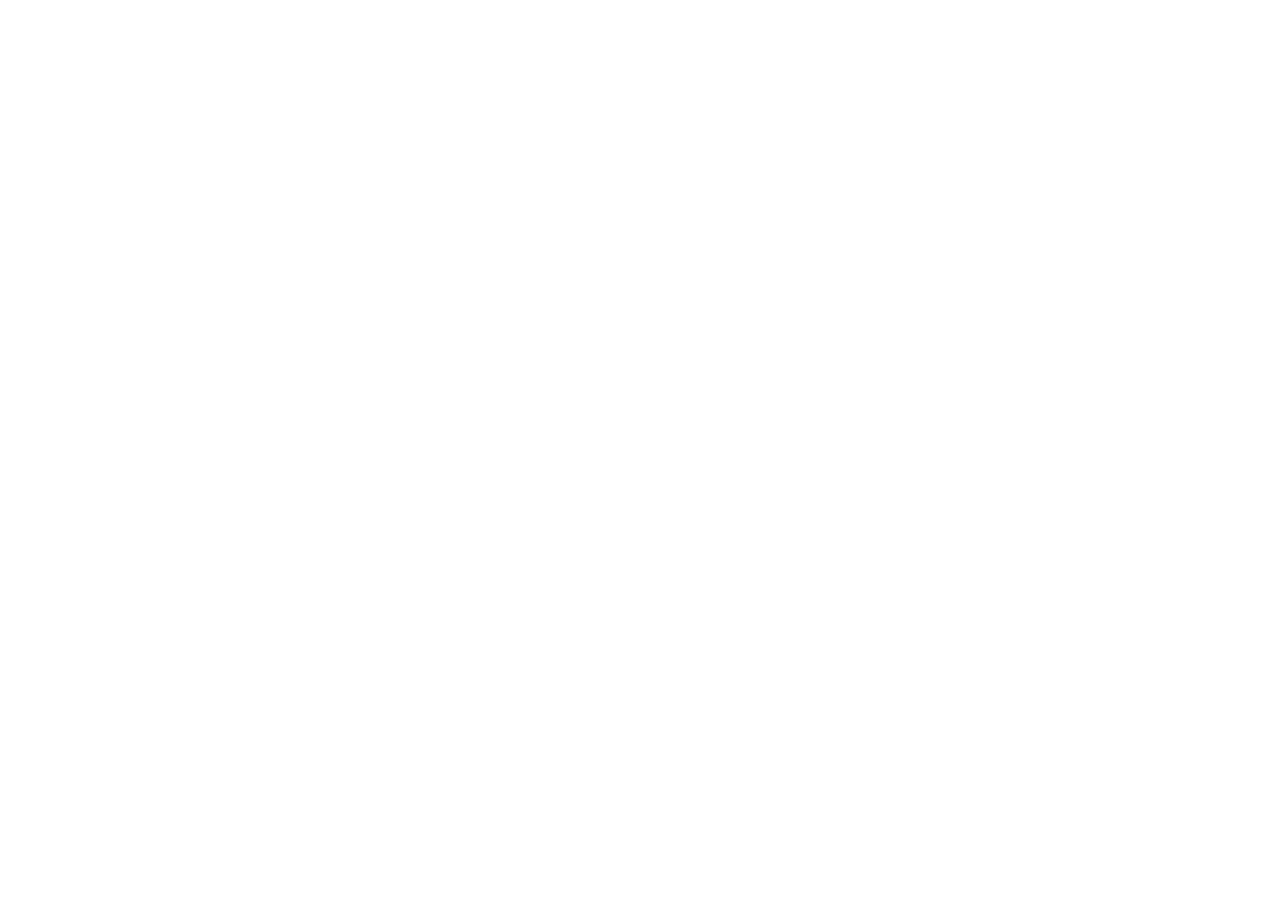
==== KenniswerkplaatsTexel.html @ c0cdcbd2 "startup" ====
<!DOCTYPE html>
<html lang="en">
    <head>
        <meta charset="UTF-8" />
        <meta name="viewport" content="width=device-width, initial-scale=1.0" />
        <title>Kenniswerkplaats-Texel.nl</title>
        <link rel="stylesheet" href="styles.css" />
    </head>
    <body></body>
</html>
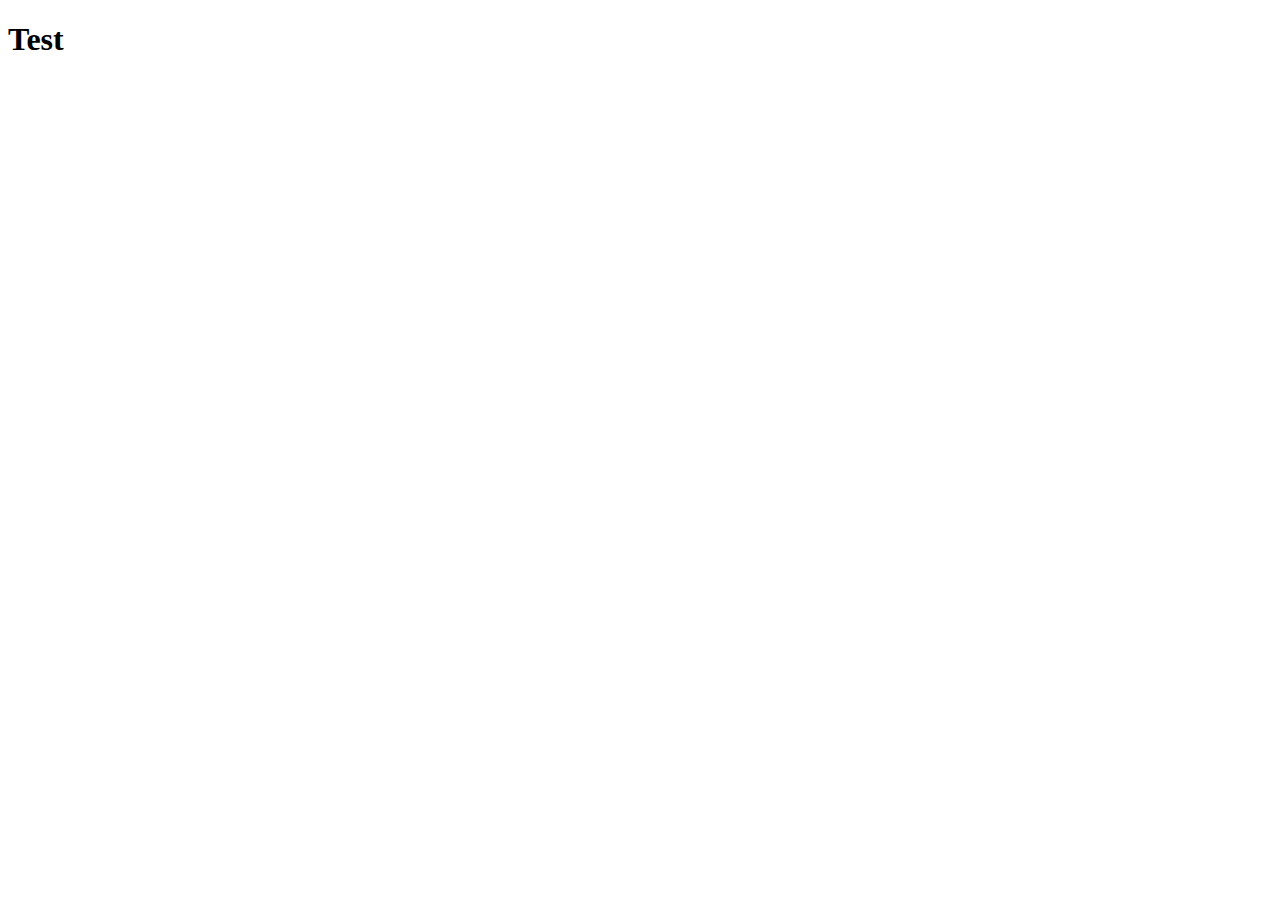
==== commit 0e597ba8: "Assets + testen" ====
--- a/KenniswerkplaatsTexel.html
+++ b/KenniswerkplaatsTexel.html
@@ -6,5 +6,7 @@
         <title>Kenniswerkplaats-Texel.nl</title>
         <link rel="stylesheet" href="styles.css" />
     </head>
-    <body></body>
+    <body>
+        <h1>Test</h1>
+    </body>
 </html>
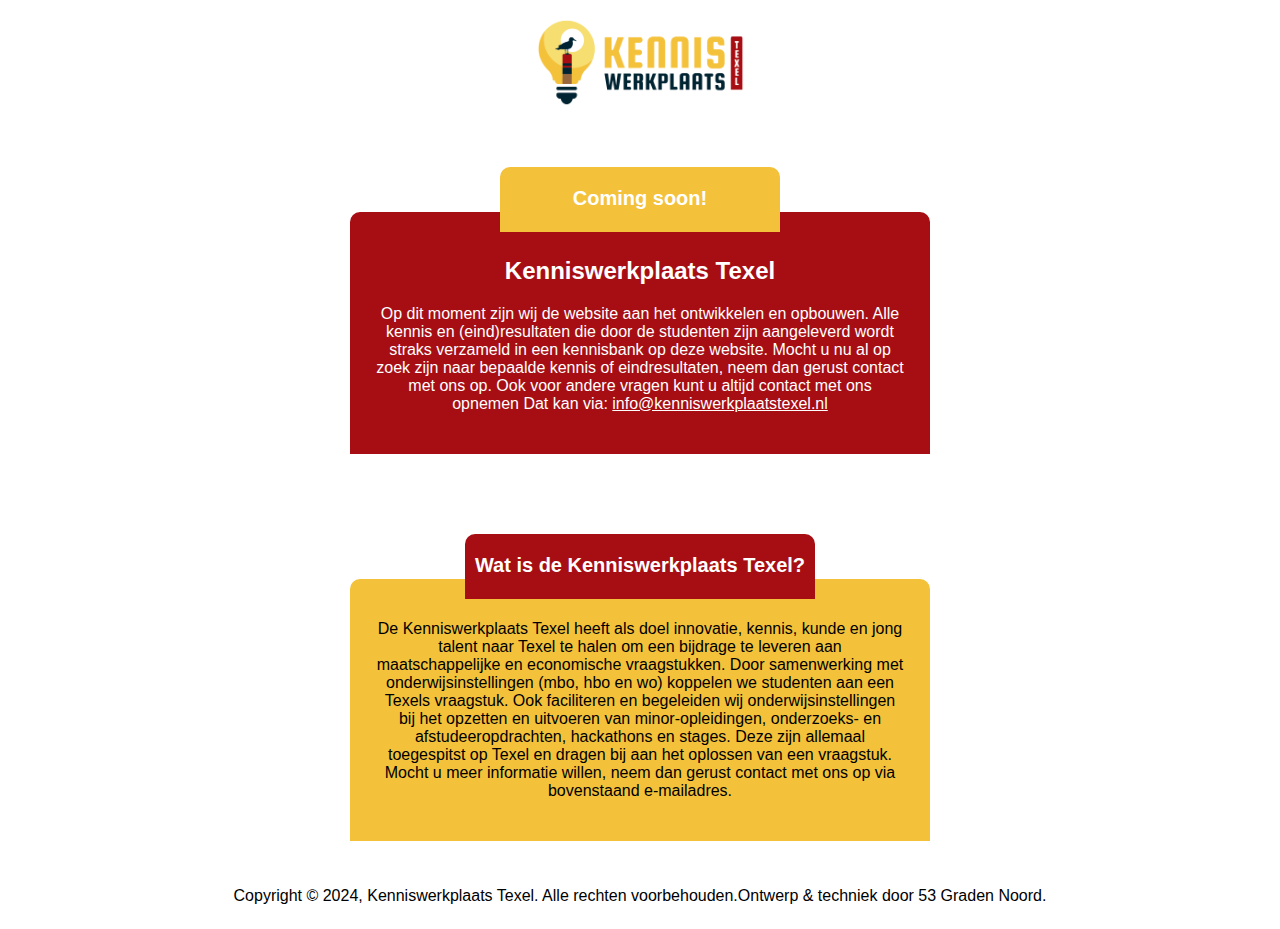
==== commit 83409b8f: "end of day" ====
--- a/KenniswerkplaatsTexel.html
+++ b/KenniswerkplaatsTexel.html
@@ -4,9 +4,67 @@
         <meta charset="UTF-8" />
         <meta name="viewport" content="width=device-width, initial-scale=1.0" />
         <title>Kenniswerkplaats-Texel.nl</title>
-        <link rel="stylesheet" href="styles.css" />
+        <link rel="stylesheet" href="style.css" />
+        <link rel="preconnect" href="https://fonts.googleapis.com" />
+        <link rel="preconnect" href="https://fonts.gstatic.com" crossorigin />
+        <link
+            href="https://fonts.googleapis.com/css2?family=Open+Sans:ital,wght@0,300..800;1,300..800&display=swap"
+            rel="stylesheet"
+        />
     </head>
     <body>
-        <h1>Test</h1>
+        <header>
+            <img class="logo" src="assets/kenniswerkplaats-texel_logo.png" alt="logo" loading="lazy" />
+        </header>
+
+        <main>
+            <section>
+                <div class="Intro">
+                    <div class="Intro-title">
+                        <p class="title">Coming soon!</p>
+                    </div>
+
+                    <div class="Intro-text">
+                        <h2>Kenniswerkplaats Texel</h2>
+                        <p>
+                            Op dit moment zijn wij de website aan het ontwikkelen en opbouwen. Alle kennis en
+                            (eind)resultaten die door de studenten zijn aangeleverd wordt straks verzameld in een
+                            kennisbank op deze website. Mocht u nu al op zoek zijn naar bepaalde kennis of
+                            eindresultaten, neem dan gerust contact met ons op. Ook voor andere vragen kunt u altijd
+                            contact met ons opnemen Dat kan via:
+                            <a href="mailto:info@kenniswerkplaatstexel.nl">info@kenniswerkplaatstexel.nl</a>
+                        </p>
+                    </div>
+                </div>
+            </section>
+
+            <section>
+                <div class="info">
+                    <div class="info-title">
+                        <p class="title">Wat is de Kenniswerkplaats Texel?</p>
+                    </div>
+
+                    <div class="info-text">
+                        <p>
+                            De Kenniswerkplaats Texel heeft als doel innovatie, kennis, kunde en jong talent naar Texel
+                            te halen om een bijdrage te leveren aan maatschappelijke en economische vraagstukken. Door
+                            samenwerking met onderwijsinstellingen (mbo, hbo en wo) koppelen we studenten aan een Texels
+                            vraagstuk. Ook faciliteren en begeleiden wij onderwijsinstellingen bij het opzetten en
+                            uitvoeren van minor-opleidingen, onderzoeks- en afstudeeropdrachten, hackathons en stages.
+                            Deze zijn allemaal toegespitst op Texel en dragen bij aan het oplossen van een vraagstuk.
+                            Mocht u meer informatie willen, neem dan gerust contact met ons op via bovenstaand
+                            e-mailadres.
+                        </p>
+                    </div>
+                </div>
+            </section>
+        </main>
+
+        <footer>
+            <p>
+                Copyright © 2024, Kenniswerkplaats Texel. Alle rechten voorbehouden.Ontwerp & techniek door 53 Graden
+                Noord.
+            </p>
+        </footer>
     </body>
 </html>
--- a/style.css
+++ b/style.css
@@ -0,0 +1,119 @@
+/* :root  */
+
+/* -- red #A60E14
+-- yellow dark #F3C23A
+-- yellow light #F6DE72
+-- black #012638
+-- brown #97663D */
+
+body {
+    font-family: sans-serif;
+}
+
+header {
+    display: flex;
+    justify-content: center;
+}
+
+section {
+    padding: 20px;
+}
+
+a {
+    color: white;
+}
+
+p {
+    letter-spacing: 2;
+}
+
+.logo {
+    width: 231px;
+    height: auto;
+}
+
+.Intro {
+    display: grid;
+    flex-wrap: wrap;
+    justify-content: center;
+    justify-items: center;
+    padding: 10px;
+}
+
+.Intro-title {
+    background-color: #f3c23a;
+    border-radius: 10px 10px 0 0;
+    width: 280px;
+    height: 65px;
+    display: flex;
+    justify-content: center;
+    position: relative;
+    top: 20px;
+    bottom: 0;
+    color: white;
+    z-index: 10;
+}
+
+.title {
+    font-size: 20px;
+    font-weight: bolder;
+    text-align: center;
+}
+
+h3 {
+    font-size: 20px;
+}
+
+.Intro-text {
+    padding: 25px;
+    background-color: #a60e14;
+    border-radius: 10px 10px 0 0;
+    max-width: 530px;
+    width: 100%;
+    color: white;
+    text-align: center;
+    z-index: 5;
+}
+
+/* 
+INFO  */
+
+.info {
+    display: grid;
+    flex-wrap: wrap;
+    justify-content: center;
+    justify-items: center;
+    padding: 10px;
+}
+
+.info-title {
+    background-color: #a60e14;
+    border-radius: 10px 10px 0 0;
+    max-width: 350px;
+    width: 100%;
+    height: 65px;
+    display: flex;
+    justify-content: center;
+    position: relative;
+    top: 20px;
+    bottom: 0;
+    color: white;
+    z-index: 10;
+}
+
+.info-text {
+    padding: 25px;
+    background-color: #f3c23a;
+    border-radius: 10px 10px 0 0;
+    max-width: 530px;
+    width: 100%;
+    height: auto;
+    color: black;
+    text-align: center;
+    z-index: 5;
+}
+footer {
+    display: flex;
+    justify-content: center;
+    text-align: center;
+}
